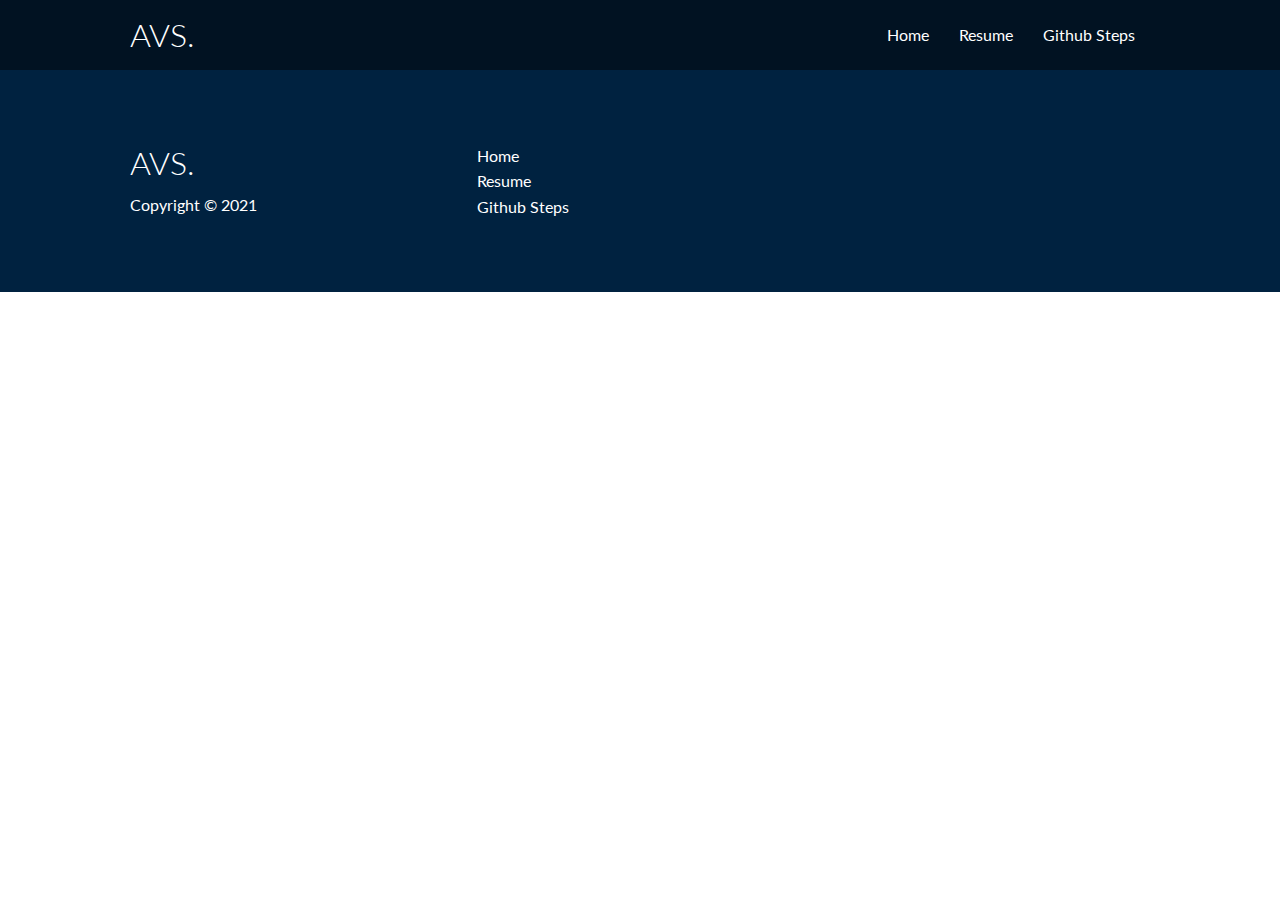
==== docs.html @ 95624405 "first commit" ====
<!DOCTYPE html>
<html lang="en">
<head>
    <meta charset="UTF-8">
    <meta name="viewport" content="width=device-width, initial-scale=1.0">
    <link rel="stylesheet" href="https://cdnjs.cloudflare.com/ajax/libs/font-awesome/5.15.1/css/all.min.css" integrity="sha512-+4zCK9k+qNFUR5X+cKL9EIR+ZOhtIloNl9GIKS57V1MyNsYpYcUrUeQc9vNfzsWfV28IaLL3i96P9sdNyeRssA==" crossorigin="anonymous" />
    <link rel="stylesheet" href="css/utilities.css">
    <link rel="stylesheet" href="css/style.css">
    <title>Github steps</title>
</head>
<body>
    <!-- Navbar -->
    <div class="navbar">
        <div class="container flex">
            <h1 class="logo">AVS.</h1>
            <nav>
                <ul>
                    <li><a href="index.html">Home</a></li>
                    <li><a href="resume.html">Resume</a></li>
                    <li><a href="docs.html">Github Steps</a></li>
                </ul>
            </nav>
        </div>
    </div>

    
    <!-- Main -->
    
    
    <!-- Footer -->
    <footer class="footer bg-dark py-5">
        <div class="container grid grid-3">
            <div>
                <h1>AVS.
                </h1>
                <p>Copyright &copy; 2021</p>
            </div>
            <nav>
                <ul>
                    <li><a href="index.html">Home</a></li>
                    <li><a href="resume.html">Resume</a></li>
                    <li><a href="docs.html">Github Steps</a></li>
                </ul>
            </nav>
            <div class="social">
                <a href="#"><i class="fab fa-github fa-2x"></i></a>
                <a href="#"><i class="fab fa-facebook fa-2x"></i></a>
                <a href="https://www.instagram.com/angelvrlyn/"><i class="fab fa-instagram fa-2x"></i></a>
                <a href="#"><i class="fab fa-twitter fa-2x"></i></a>
            </div>
        </div>
    </footer>
</body>
</html>
---- css/utilities.css ----
.container {
  max-width: 1100px;
  margin: 0 auto;
  overflow: auto;
  padding: 0 40px;
}

.card {
  background-color: #fff;
  color: #333;
  border-radius: 10px;
  box-shadow: 0 3px 10px rgba(0, 0, 0, 0.2);
  padding: 20px;
  margin: 10px;
}

.btn {
  display: inline-block;
  padding: 10px 30px;
  cursor: pointer;
  background: var(--primary-color);
  color: #fff;
  border: none;
  border-radius: 5px;
}

.btn-outline {
  background-color: transparent;
  border: 1px #fff solid;
}

.btn:hover {
  transform: scale(0.98);
}

/* Backgrounds & colored buttons */
.bg-primary,
.btn-primary {
  background-color: var(--primary-color);
  color: #fff;
}

.bg-secondary,
.btn-secondary {
  background-color: var(--secondary-color);
  color: #fff;
}

.bg-dark,
.btn-dark {
  background-color: var(--dark-color);
  color: #fff;
}

.bg-light,
.btn-light {
  background-color: var(--light-color);
  color: #333;
}

.bg-primary a,
.btn-primary a,
.bg-secondary a,
.btn-secondary a,
.bg-dark a,
.btn-dark a {
  color: #fff;
}

/* Text colors */
.text-primary {
  color: var(--primary-color);
}

.text-secondary {
  color: var(--secondary-color);
}

.text-dark {
  color: var(--dark-color);
}

.text-light {
  color: var(--light-color);
}

/* Text sizes */
.lead {
  font-size: 20px;
}

.sm {
  font-size: 1rem;
}

.md {
  font-size: 2rem;
}

.lg {
  font-size: 3rem;
}

.xl {
  font-size: 4rem;
}

.text-center {
  text-align: center;
}

/* Alert */
.alert {
  background-color: var(--light-color);
  padding: 10px 20px;
  font-weight: bold;
  margin: 15px 0;
}

.alert i {
  margin-right: 10px;
}

.alert-success {
  background-color: var(--success-color);
  color: #fff;
}

.alert-error {
  background-color: var(--error-color);
  color: #fff;
}

.flex {
  display: flex;
  justify-content: center;
  align-items: center;
  height: 100%;
}

.grid {
  display: grid;
  grid-template-columns: repeat(2, 1fr);
  gap: 20px;
  justify-content: center;
  align-items: center;
  height: 100%;
}

.grid-3 {
  grid-template-columns: repeat(3, 1fr);
}

/* Margin */
.my-1 {
  margin: 1rem 0;
}

.my-2 {
  margin: 2rem 0;
}

.my-3 {
  margin: 2rem 0;
}

.my-4 {
  margin: 3rem 0;
}

.my-5 {
  margin: 4rem 0;
}

.m-1 {
  margin: 1rem;
}

.m-2 {
  margin: 1.5rem;
}

.m-3 {
  margin: 2rem;
}

.m-4 {
  margin: 3rem;
}

.m-5 {
  margin: 4rem;
}

/* Padding */
.py-1 {
  padding: 1rem 0;
}

.py-2 {
  padding: 1.5rem 0;
}

.py-3 {
  padding: 2rem 0;
}

.py-4 {
  padding: 3rem 0;
}

.py-5 {
  padding: 4rem 0;
}

.p-1 {
  padding: 1rem;
}

.p-2 {
  padding: 1.5rem;
}

.p-3 {
  padding: 2rem;
}

.p-4 {
  padding: 3rem;
}

.p-5 {
  padding: 4rem;
}
---- css/style.css ----
@import url('https://fonts.googleapis.com/css2?family=Lato:wght@300&display=swap');

:root {
  --primary-color: #011222;
  --secondary-color: #1c3fa8;
  --dark-color: #002240;
  --light-color: #f4f4f4;
  --success-color: #5cb85c;
  --error-color: #d9534f;
}

* {
  box-sizing: border-box;
  padding: 0;
  margin: 0;
}

body {
  font-family: 'Lato', sans-serif;
  color: #333;
  line-height: 1.6;
}

ul {
  list-style-type: none;
}

a {
  text-decoration: none;
  color: #333;
}

h1,
h2 {
  font-weight: 300;
  line-height: 1.2;
  margin: 10px 0;
}

p {
  margin: 10px 0;
}

img {
  width: 100%;
}

code,
pre {
  background: #333;
  color: #fff;
  padding: 10px;
}

.hidden {
  visibility: hidden;
  height: 0;
}

/* Navbar */
.navbar {
  background-color: var(--primary-color);
  color: #fff;
  height: 70px;
}

.navbar ul {
  display: flex;
}

.navbar a {
  color: #fff;
  padding: 10px;
  margin: 0 5px;
}

.navbar a:hover {
  border-bottom: 2px #fff solid;
}

.navbar .flex {
  justify-content: space-between;
}

/* Showcase */
.showcase {
  height: 400px;
  background-color: var(--primary-color);
  color: #fff;
  position: relative;
}

.showcase h1 {
  font-size: 40px;
}

.showcase p {
  margin: 20px 0;
}

.showcase .grid {
  overflow: visible;
  grid-template-columns: 55% auto;
  gap: 30px;
}

.showcase-text {
  animation: slideInFromLeft 1s ease-in;
}

.showcase-form {
  position: relative;
  top: 60px;
  height: 400px;
  width: 400px;
  padding: 40px;
  z-index: 100;
  justify-self: flex-end;
  animation: slideInFromRight 1s ease-in;
}

.showcase-form .form-control {
  margin: 30px 0;
}



.showcase::before,
.showcase::after {
  content: '';
  position: absolute;
  height: 100px;
  bottom: -70px;
  right: 0;
  left: 0;
  background: #fff;
  transform: skewY(-3deg);
  -webkit-transform: skewY(-3deg);
  -moz-transform: skewY(-3deg);
  -ms-transform: skewY(-3deg);
}

/* Stats */
.stats {
  padding-top: 100px;
  padding-bottom: 100px;
  animation: slideInFromBottom 1s ease-in;
}

.stats-heading {
  max-width: 500px;
  margin: auto;
}

.stats .grid h3 {
  font-size: 50px;
}


/* Features */
.features-head{
  animation: slideInFromTop 0.5s ease-in;
}
.features-head img{
  width: 350px;
  justify-self: flex-end;
  border-radius: 50%;
  animation: slideInFromRight 0.75s ease-in
}

.features-main img {
  width: 200px;
  justify-self:left;
}
.features-main > i{
  text-align:center;
}
.features-main .card > i{
  margin-right: 50px;
}

.features-main h1{
  font-size: 40px;
}

.features-main .grid {
  padding: 30px;
}
.features-main .grid > *:first-child {
  grid-column: 1 / span 3;
}
.features-main .grid > *:nth-child(2) {
  grid-column: 1 / span 3;
}
.features-sub-head h2{
  font-size: 25px;
  text-align: left;
}
.features-sub-head h3{
  font-size: 15px;
  text-align: center;
}
.features-sub-head p{
  font-size: 20px;
  text-align: center;
}

.hobi{
  margin: 0 -5px;
}
.hobi:after{
  content: "";
  display: table;
  clear: both;
}

.hobi .card {
  float: left;
  width: 30%;
  padding: 10 10px;
}
.card:hover {
  box-shadow: 0 8px 16px 0 rgba(0,0,0,0.2);
}

@media screen and (max-width: 600px) {
  .hobi .card {
    width: 100%;
    display: block;
    margin-bottom: 20px;
  }
}
.konten {
  /* padding: 0 auto; */
  box-shadow: 0 4px 8px 0 rgba(0, 0, 0, 0.2);
  padding: 16px;
  text-align: center;
  background-color: #f1f1f1;
}

/* Docs */
.docs-main h3 {
  margin: 20px 0;
}

.docs-main .grid {
  grid-template-columns: 1fr 2fr;
  align-items: flex-start;
}

.docs-main nav li {
  font-size: 17px;
  padding-bottom: 5px;
  margin-bottom: 5px;
  border-bottom: 1px #ccc solid;
}

.docs-main a:hover {
  font-weight: bold;
}

/* Footer */
.footer .social a {
  margin: 0 20px;
}

.fa-github:hover {
  color: #000000;
}

.fa-facebook:hover {
  color: #1773EA;
}

.fa-instagram:hover {
  color: #B32E87;
}

.fa-twitter:hover {
  color: #1C9CEA;
}

/* Animations */
@keyframes slideInFromLeft {
  0% {
    transform: translateX(-100%);
  }

  100% {
    transform: translateX(0);
  }
}

@keyframes slideInFromRight {
  0% {
    transform: translateX(100%);
  }

  100% {
    transform: translateX(0);
  }
}

@keyframes slideInFromTop {
  0% {
    transform: translateY(-100%);
  }

  100% {
    transform: translateX(0);
  }
}

@keyframes slideInFromBottom {
  0% {
    transform: translateY(100%);
  }

  100% {
    transform: translateX(0);
  }
}

/* Tablets and under */
@media (max-width: 768px) {
  .grid,
  .showcase .grid,
  .stats .grid,
  .cli .grid,
  .cloud .grid,
  .features-main .grid,
  .docs-main .grid {
    grid-template-columns: 1fr;
    grid-template-rows: 1fr;
  }

  .showcase {
    height: auto;
  }

  .showcase-text {
    text-align: center;
    margin-top: 40px;
    animation: slideInFromTop 1s ease-in;
  }

  .showcase-form {
    justify-self: center;
    margin: auto;
    animation: slideInFromBottom 1s ease-in;
  }

  .cli .grid > *:first-child {
    grid-column: 1;
    grid-row: 1;
  }

  .features-head,
  .features-sub-head,
  .docs-head {
    text-align: center;
  }

  .features-head img,
  .features-sub-head img,
  .docs-head img {
    justify-self:center;
  }

  .features-main .grid > *:first-child,
  .features-main .grid > *:nth-child(2) {
    grid-column: 1;
  }
}

/* Mobile */
@media (max-width: 500px) {
  .navbar {
    height: 110px;
  }

  .navbar .flex {
    flex-direction: column;
  }

  .navbar ul {
    padding: 10px;
    background-color: rgba(0, 0, 0, 0.1);
  }
  
  .showcase-form {
    width: 300px;
  }
}
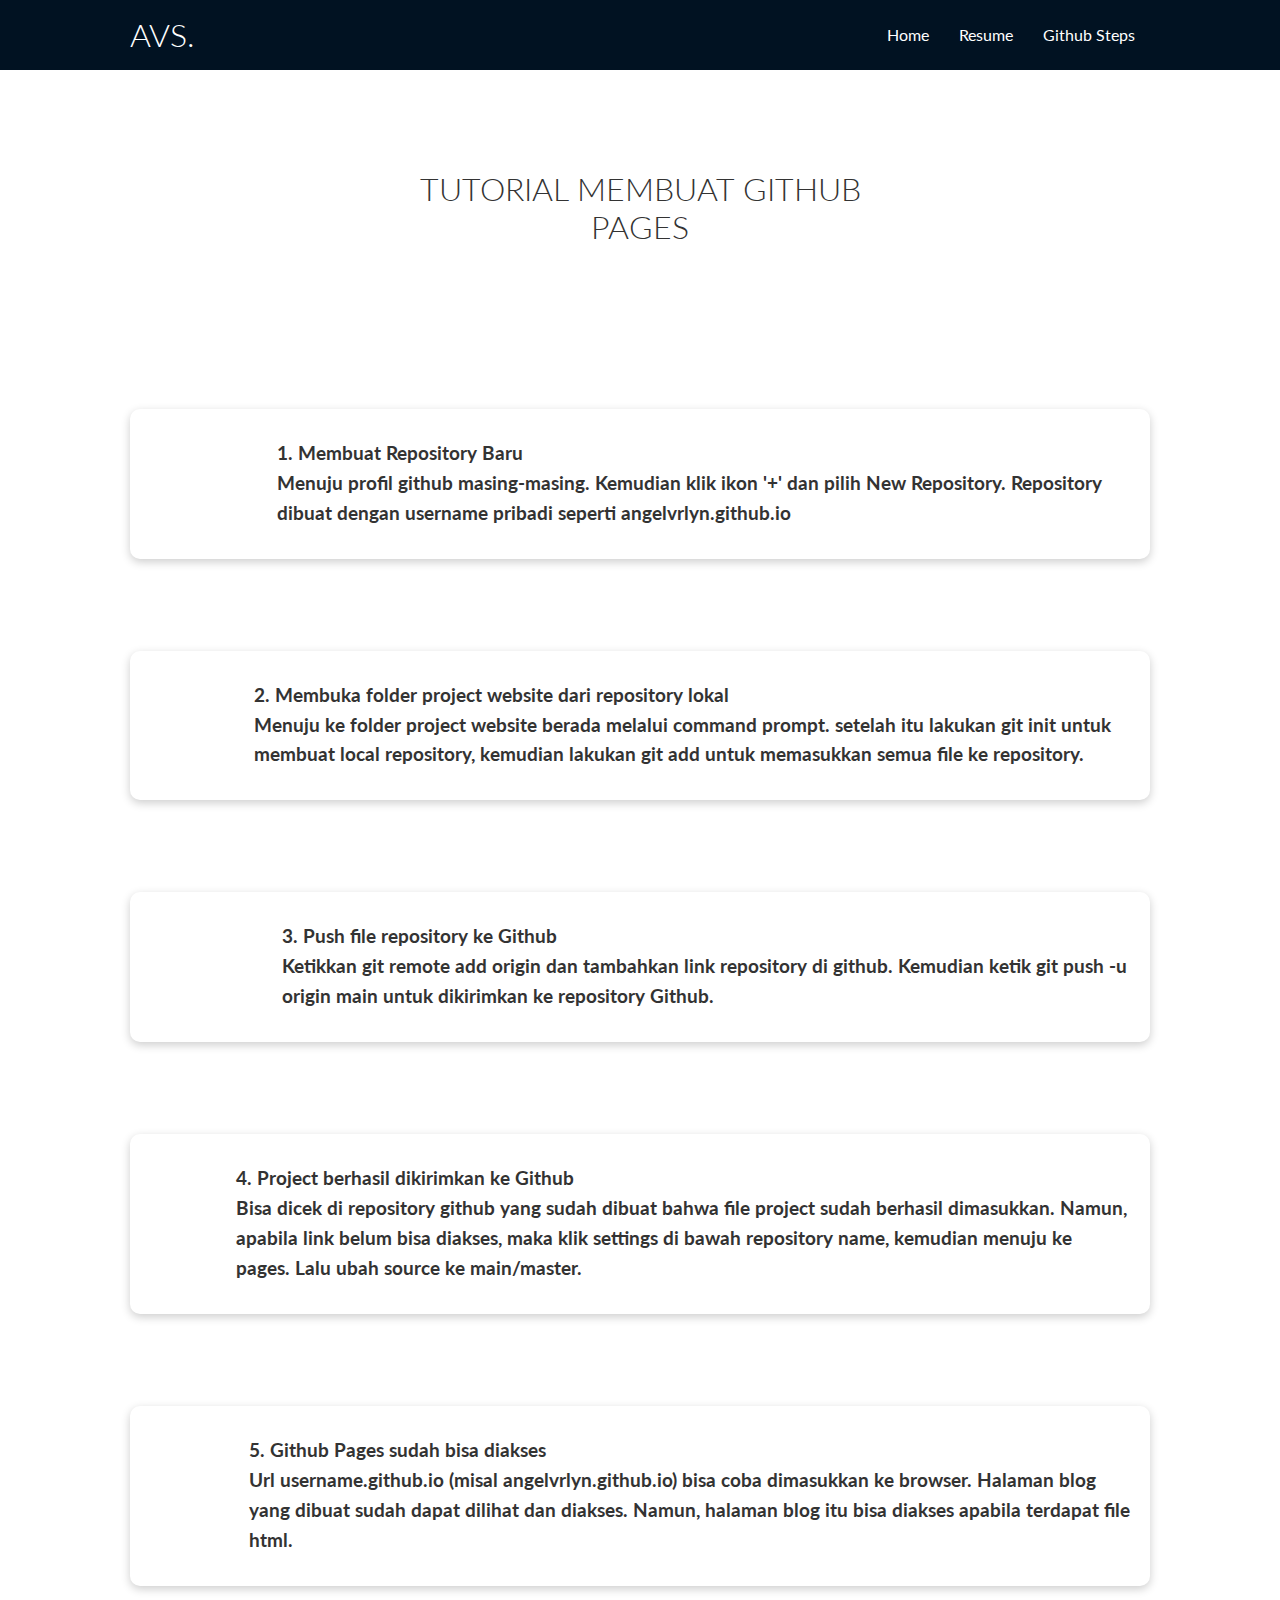
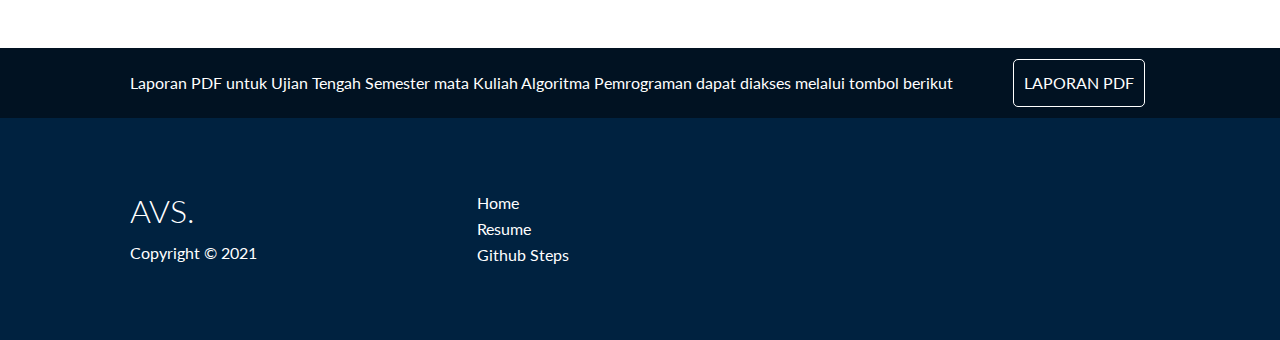
==== commit 3661e89b: "revisi" ====
--- a/docs.html
+++ b/docs.html
@@ -23,9 +23,115 @@
         </div>
     </div>
 
+    <!-- Main -->
+    <section class="stats">
+        <div class="container">
+            <h1 class="stats-heading text-center my-1">
+                TUTORIAL MEMBUAT GITHUB PAGES
+            </h1>
+        </div>
+    </section>
+
+    <section class="features-main my-2">
+        <div class="container grid grid-3">
+            <div class="card flex">
+                <img src="images/langkah1.png" alt="">
+                <h3>
+                    <ul>
+                        <li> 1. Membuat Repository Baru</li>
+                        <li> Menuju profil github masing-masing. 
+                            Kemudian klik ikon '+' dan pilih New Repository. 
+                            Repository dibuat dengan username pribadi seperti angelvrlyn.github.io</li>
+
+                    </ul>
+                </h3>
+            </div>
+            
+            
+        </div>
+    </section>
+    <section class="features-main my-2">
+        <div class="container grid grid-3">
+            <div class="card flex">
+                <img src="images/langkah2.png" alt="">
+                <h3>
+                    <ul>
+                        <li> 2. Membuka folder project website dari repository lokal</li>
+                        <li> Menuju ke folder project website berada melalui command prompt. 
+                            setelah itu lakukan git init untuk membuat local repository, kemudian lakukan git add 
+                            untuk memasukkan semua file ke repository. 
+                        </li>
+
+                    </ul>
+                </h3>
+            </div>
+        </div>
+    </section>
+    <section class="features-main my-2">
+        <div class="container grid grid-3">
+            <div class="card flex">
+                <img src="images/langkah3.png" alt="">
+                <h3>
+                    <ul>
+                        <li> 3. Push file repository ke Github</li>
+                        <li> Ketikkan git remote add origin dan tambahkan link repository di github.
+                            Kemudian ketik git push -u origin main untuk dikirimkan ke repository Github.
+                        </li>
+
+                    </ul>
+                </h3>
+            </div>
+        </div>
+    </section>
+    <section class="features-main my-2">
+        <div class="container grid grid-3">
+            <div class="card flex">
+                <img src="images/langkah4.png" alt="">
+                <h3>
+                    <ul>
+                        <li> 4. Project berhasil dikirimkan ke Github</li>
+                        <li> Bisa dicek di repository github yang sudah dibuat bahwa file project sudah berhasil dimasukkan. 
+                            Namun, apabila link belum bisa diakses, maka klik settings di bawah repository name, kemudian menuju ke pages. 
+                            Lalu ubah source ke main/master.  
+                        </li>
+
+                    </ul>
+                </h3>
+            </div>
+        </div>
+    </section>
+    <section class="features-main my-2">
+        <div class="container grid grid-3">
+            <div class="card flex">
+                <img src="images/langkah5.png" alt="">
+                <h3>
+                    <ul>
+                        <li> 5. Github Pages sudah bisa diakses</li>
+                        <li>  Url username.github.io (misal angelvrlyn.github.io) bisa coba dimasukkan ke browser.
+                            Halaman blog yang dibuat sudah dapat dilihat dan diakses. Namun, halaman blog itu bisa diakses apabila 
+                            terdapat file html.
+                        </li>
+
+                    </ul>
+                </h3>
+            </div>
+        </div>
+    </section>
+
     
-    <!-- Main -->
-    
+    <div class="navbar">
+        <div class="container flex">
+            <p>Laporan PDF untuk Ujian Tengah Semester mata Kuliah Algoritma Pemrograman dapat diakses melalui tombol berikut</p>
+            <nav>
+                <ul>
+                    <li><a href="https://drive.google.com/file/d/1Ad728jZZne_Pe3x4VwNimA3bgnufmNTB/view?usp=sharing" class="btn btn-outline">LAPORAN PDF</a>
+                    </li>
+                </ul>
+            </nav>
+        </div>
+    </div>
+
+
     
     <!-- Footer -->
     <footer class="footer bg-dark py-5">
@@ -43,10 +149,10 @@
                 </ul>
             </nav>
             <div class="social">
-                <a href="#"><i class="fab fa-github fa-2x"></i></a>
-                <a href="#"><i class="fab fa-facebook fa-2x"></i></a>
+                <a href="https://github.com/angelvrlyn"><i class="fab fa-github fa-2x"></i></a>
+                <a href="https://www.facebook.com/angelene.soeseno"><i class="fab fa-facebook fa-2x"></i></a>
                 <a href="https://www.instagram.com/angelvrlyn/"><i class="fab fa-instagram fa-2x"></i></a>
-                <a href="#"><i class="fab fa-twitter fa-2x"></i></a>
+                <a href="https://twitter.com/vrlynjelin"><i class="fab fa-twitter fa-2x"></i></a>
             </div>
         </div>
     </footer>
